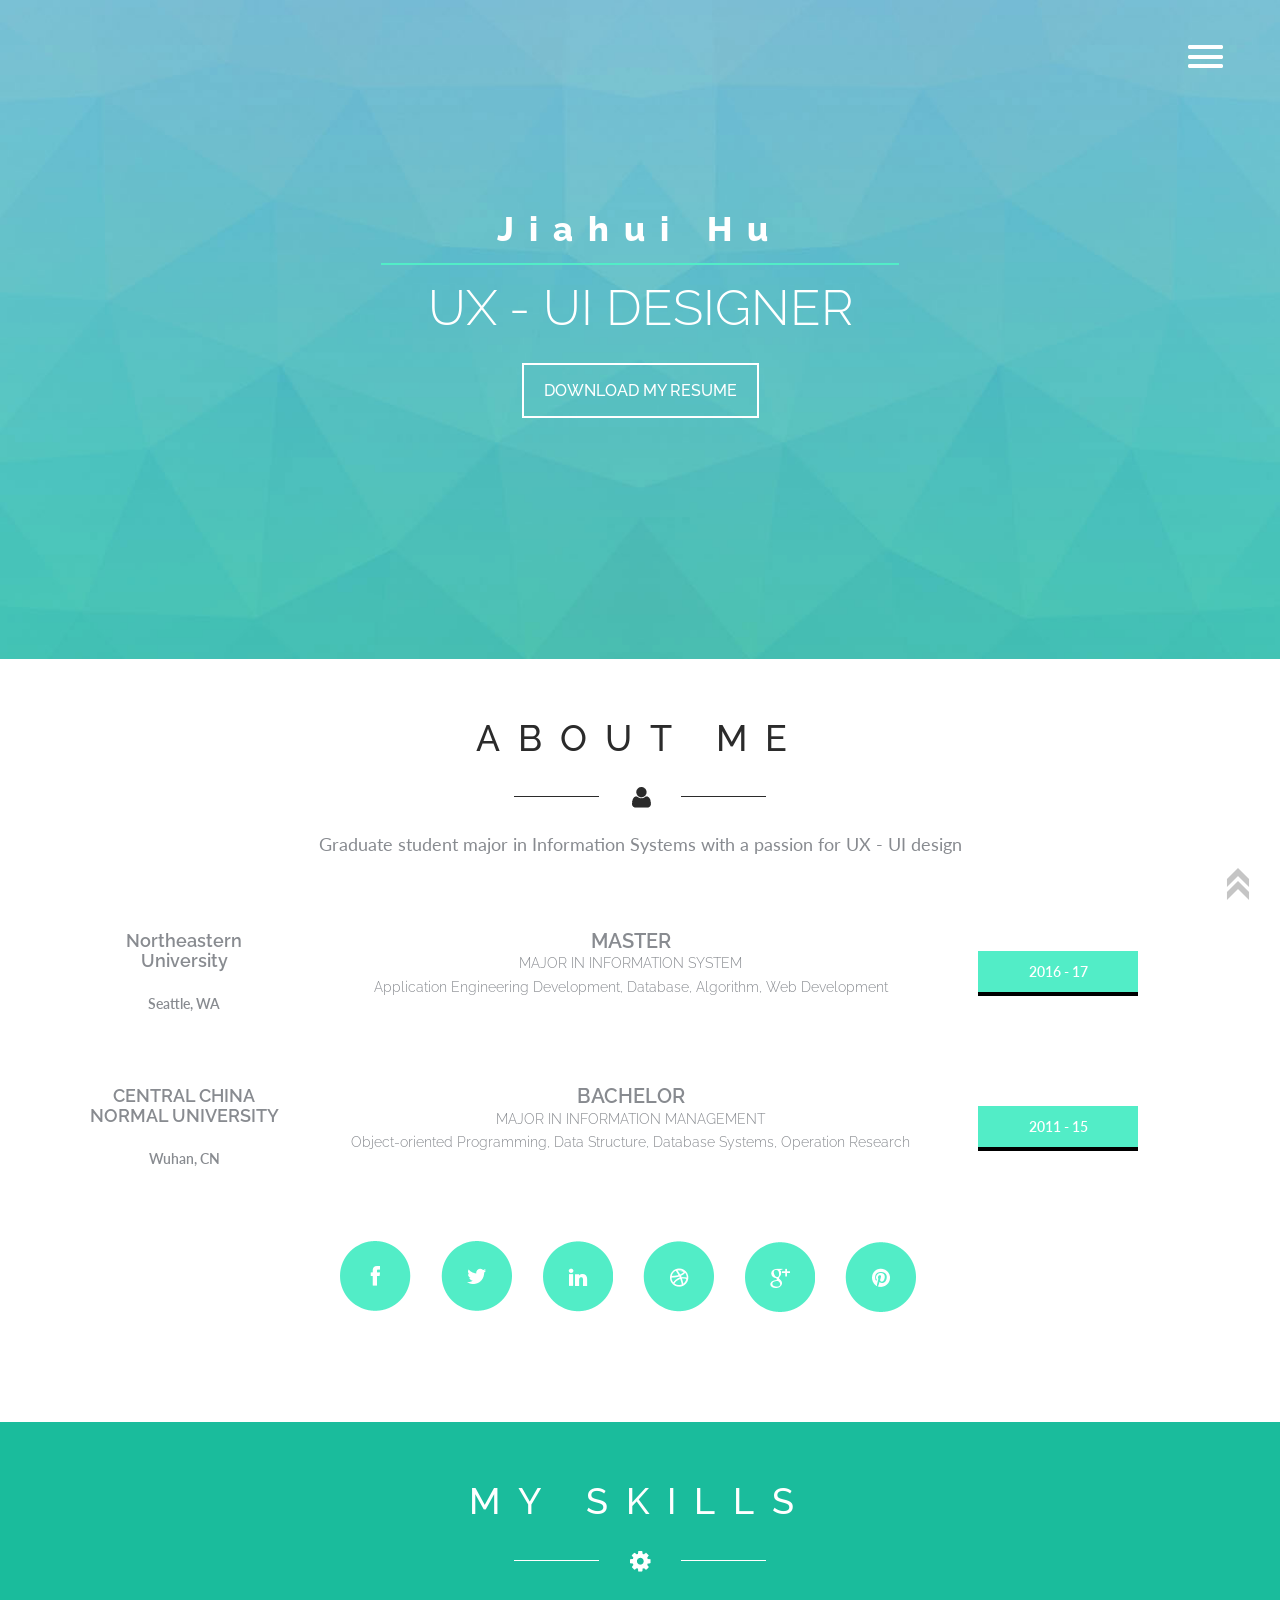
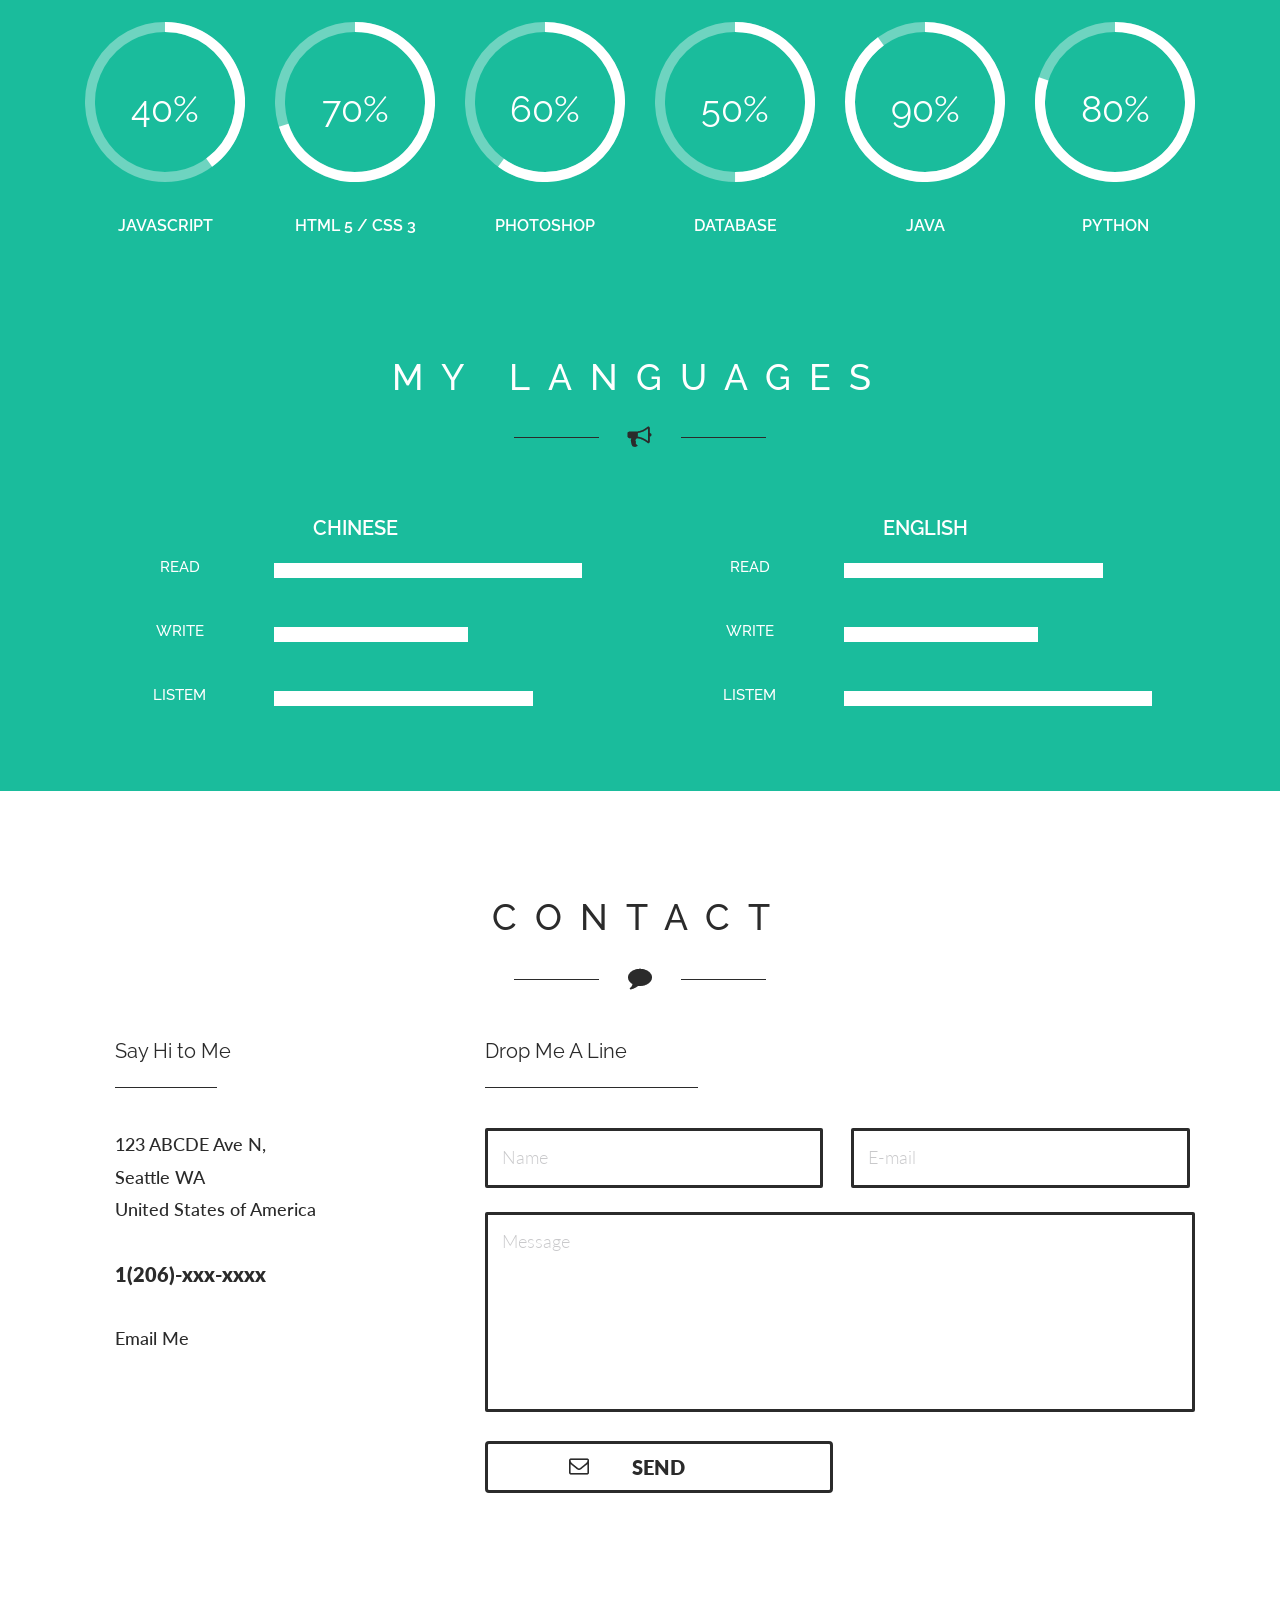
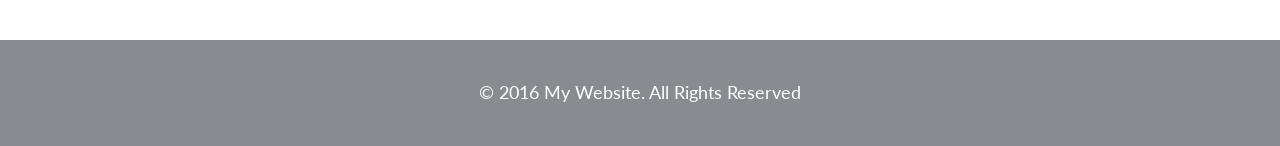
==== index.html @ ce982a21 "web1" ====
<!DOCTYPE html>
<html>
<head>
	<title>My Website</title>
	<!--fonts-->
		<link href='http://fonts.googleapis.com/css?family=Raleway:400,100,200,300,500,600,700,800,900' rel='stylesheet' type='text/css'>
		<link href='http://fonts.googleapis.com/css?family=Lato:100,300,400,700,900,100italic,300italic,400italic,700italic,900italic' rel='stylesheet' type='text/css'>
	<!--//fonts-->
		<link href="css/bootstrap.css" rel="stylesheet" type="text/css" media="all" />
		<link href="css/style.css" rel="stylesheet" type="text/css" media="all" />
	<!-- for-mobile-apps -->
		<meta name="viewport" content="width=device-width, initial-scale=1">
		<meta http-equiv="Content-Type" content="text/html; charset=utf-8" />
		<meta name="keywords" content="Kong Responsive web template, Bootstrap Web Templates, Flat Web Templates, Andriod Compatible web template, 
		Smartphone Compatible web template, free webdesigns for Nokia, Samsung, LG, SonyErricsson, Motorola web design" />
		<script type="application/x-javascript"> addEventListener("load", function() { setTimeout(hideURLbar, 0); }, false); function hideURLbar(){ window.scrollTo(0,1); } </script>
	<!-- //for-mobile-apps -->
	<!-- js -->
		<script type="text/javascript" src="js/jquery.min.js"></script>
	<!-- js -->
	<!-- start-smooth-scrolling -->
		<script type="text/javascript" src="js/move-top.js"></script>
		<script type="text/javascript" src="js/easing.js"></script>
		<script type="text/javascript">
			jQuery(document).ready(function($) {
				$(".scroll").click(function(event){		
					event.preventDefault();
					$('html,body').animate({scrollTop:$(this.hash).offset().top},1000);
				});
			});
		</script>
	<!-- start-smooth-scrolling -->

</head>
<body>
<!-- banner -->
<div class="banner" id="home">
	<div class="container"> 
		<div class="top-header row">
			<script src="js/classie.js"></script>
			<div class="top-nav">
				<div class="nav-icon">
					    <a href="#" class="right_bt" id="activator"><span> </span> </a>
				</div>
				<div class="box" id="box">
					<div class="box_content">        					                         
						<div class="box_content_center">
							<div class="form_content">
								<div class="menu_box_list">
									<ul>
										<li><a class="scroll" href="#home"><span>home</span></a></li>
										<li><a class="scroll" href="#about"><span>about</span></a></li>
										<li><a class="scroll" href="#skill"><span>skill</span></a></li>
										<li><a class="scroll" href="#contact"><span>Contact</span></a></li>
										<div class="clearfix"> </div>
									</ul>
								</div>
								<a class="boxclose" id="boxclose"> <span> </span></a>
							</div>                                  
						</div> 	
					</div> 
				</div>       	  
			</div>
			<!---start-click-drop-down-menu----->
			        <!----start-dropdown--->
			         <script type="text/javascript">
						var $ = jQuery.noConflict();
							$(function() {
								$('#activator').click(function(){
									$('#box').animate({'top':'0px'},900);
								});
								$('#boxclose').click(function(){
								$('#box').animate({'top':'-1000px'},900);
								});
							});
							$(document).ready(function(){
							//Hide (Collapse) the toggle containers on load
							$(".toggle_container").hide(); 
							//Switch the "Open" and "Close" state per click then slide up/down (depending on open/close state)
							$(".trigger").click(function(){
								$(this).toggleClass("active").next().slideToggle("slow");
									return false; //Prevent the browser jump to the link anchor
							});
												
						});
					</script>
			<!---//End-click-drop-down-menu----->
			<div class="clearfix"> </div>
		</div>
		<div class="banner-info">
			<div class="banner-middle">
				<h1>Jiahui Hu</h1>
				<div class="border"></div>
				<h2>UX - UI DESIGNER</h2>
				<a href="#">DOWNLOAD MY RESUME</a>
			</div>
			<div class="clearfix"></div>
		</div>
	</div>
</div>
<!--/header-banner-->
<!--about-->
<div class="about text-center" id="about">
	<div class="container">
		<h3>ABOUT ME</h3>
		<div class="strip text-center"><img src="images/about.png" alt=" "/></div>
		<p>Graduate student major in Information Systems with a passion for UX - UI design</p>
		<div class="details">
			<div class="col-md-3 city">
				<h5>Northeastern University</h5>
				<p>Seattle, WA</p>
			</div>
			<div class="col-md-7 college">
				<h4>MASTER</h4>
				<h5>MAJOR IN INFORMATION SYSTEM</h5>
				<h5>Application Engineering Development, Database, Algorithm, Web Development</h5>
			</div>
			<div class="col-md-2 date">
				<p>2016 - 17</p>
			</div>
			<div class="clearfix"></div>
		</div>
		<div class="details">
			<div class="col-md-3 city">
				<h5>CENTRAL CHINA NORMAL UNIVERSITY</h5>
				<p>Wuhan, CN</p>
			</div>
			<div class="col-md-7 college">
				<h4>BACHELOR</h4>
				<h5>MAJOR IN INFORMATION MANAGEMENT</h5>
				<h5>Object-oriented Programming, Data Structure, Database Systems, Operation Research</h5>
			</div>
			<div class="col-md-2 date">
				<p>2011 - 15</p>
			</div>
			<div class="clearfix"></div>
		</div>
		<ul>
			<li><a class="fb" href="http://www.facebook.com"></a></li>
			<li><a class="twit" href="http://www.twitter.com"></a></li>
			<li><a class="in" href="http://www.linkedin.com"></a></li>
			<li><a class="drib" href="https://dribbble.com/"></a></li>
			<li><a class="goog" href="https://plus.google.com/"></a></li>
			<li><a class="pin" href="https://www.pinterest.com/"></a></li>
		</ul>
	</div>
</div>
<!--//about-->
<div class="about-back"></div>
<!--my skill-->
<div class="my-skills text-center" id = "skill">
	<div class="container">
		<h3>MY SKILLS</h3>
		<div class="strip text-center"><img src="images/skill.png" alt=" "/></div>
		<div class="skill-grids">
					<div class="col-md-2 skills-grid text-center">
						<div class="circle" id="circles-1"></div>
						<p>JAVASCRIPT</p>
					</div>
					<div class="col-md-2 skills-grid text-center">
						<div class="circle" id="circles-4"></div>
						<p>HTML 5 / CSS 3</p>
					</div>
					<div class="col-md-2 skills-grid text-center">
						<div class="circle" id="circles-3"></div>
						<p>PHOTOSHOP</p>
					</div>
					<div class="col-md-2 skills-grid text-center">
						<div class="circle" id="circles-2"></div>
						<p>DATABASE</p>
					</div>
					<div class="col-md-2 skills-grid text-center">
						<div class="circle" id="circles-6"></div>
						<p>JAVA</p>
					</div>
					<div class="col-md-2 skills-grid text-center">
						<div class="circle" id="circles-5"></div>
						<p>PYTHON</p>
					</div>
					<div class="clearfix"> </div>
				 <script type="text/javascript" src="js/circles.js"></script>
					         <script>
								var colors = [
										['#6ed4c0', '#ffffff'], ['#6ed4c0', '#ffffff'], ['#6ed4c0', '#ffffff'], ['#6ed4c0', '#ffffff'], ['#6ed4c0', '#ffffff'], ['#6ed4c0', '#ffffff']
									];
								for (var i = 1; i <= 7; i++) {
									var child = document.getElementById('circles-' + i),
										percentage = 30 + (i * 10);

									Circles.create({
										id:         child.id,
										percentage: percentage,
										radius:     80,
										width:      10,
										number:   	percentage / 1,
										text:       '%',
										colors:     colors[i - 1]
									});
								}

				</script>
		</div>
	</div>	
</div>
<div class="my-skills text-center">
	<div class="container">
		<h3>MY LANGUAGES</h3>
		<div class="strip text-center"><img src="images/lan.png" alt=" "/></div>
		<div class="skill-grids">


			<div class="col-md-6 skills-grid">
				<h5>CHINESE</h5>
				<div class="lists">
					<div class="sub">
						<h5>Read</h5>
						<div class="progressy4"><p></p></div>
						<div class="clearfix"></div>
					</div>
					<div class="sub">
						<h5>Write</h5>
						<div class="progressy2"><p></p></div>
						<div class="clearfix"></div>
					</div>
					<div class="sub">
						<h5>Listem</h5>
						<div class="progressy3"><p></p></div>
						<div class="clearfix"></div>
					</div>
				</div>
			</div>


			<div class="col-md-6 skills-grid">
				<h5>ENGLISH</h5>
				<div class="lists">
					<div class="sub">
						<h5>Read</h5>
						<div class="progressy3"><p></p></div>
						<div class="clearfix"></div>
					</div>
					<div class="sub">
						<h5>Write</h5>
						<div class="progressy2"><p></p></div>
						<div class="clearfix"></div>
					</div>
					<div class="sub">
						<h5>Listem</h5>
						<div class="progressy4"><p></p></div>
						<div class="clearfix"></div>
					</div>
				</div>
			</div>


		</div>
	</div>
</div>
<!--//my skill-->
<div class="my-skill-back"></div>

<!--contact-->
<div class="contact" id="contact">
	<div class="container">
		<div class="contact-info text-center">
			<h3>CONTACT</h3>
			<div class="strip text-center"><img src="images/con1.png" alt=" "/></div>
		</div>
		<div class="contact-grids">
			<div class="col-md-4 contact-left">
				<h3>Say Hi to Me</h3>
				<div class="stripb"></div>
				<ul>
					<li>123 ABCDE Ave N, </li>
					<li>Seattle WA </li>
					<li>United States of America</li>
					<li>1(206)-xxx-xxxx</li>
					<li><a href="mailto:jiahuihu0425@gmail.com">Email Me</a></li>
				</ul>
			</div>
			<div class="col-md-8 contact-right">
				<h3>Drop Me A Line</h3>
				<div class="stripb"></div>
				<form>
					<input type="text" value="Name" onfocus="this.value = '';" onblur="if (this.value == '') {this.value = 'Name';}" required="">
					<input type="text" value="E-mail" onfocus="this.value = '';" onblur="if (this.value == '') {this.value = 'E-mail';}" required="">
					<textarea type="text" onfocus="this.value = '';" onblur="if (this.value == '') {this.value = 'Message';}" required="">Message</textarea>
					<input type="submit" value="SEND">
				</form>
			</div>
			<div class="clearfix"></div>
		</div>
	</div>
</div>
<!--//contact-->
<div class="footer-top"></div>

<!--footer-->
<div class="footer">
	<div class="container">
		<p>© 2016 My Website. All Rights Reserved</p>
	</div>
</div>
<!--//footer-->
<!-- here stars scrolling icon -->
	<script type="text/javascript">
		$(document).ready(function() {
			/*
				var defaults = {
				containerID: 'toTop', // fading element id
				containerHoverID: 'toTopHover', // fading element hover id
				scrollSpeed: 1200,
				easingType: 'linear' 
				};
			*/
								
			$().UItoTop({ easingType: 'easeOutQuart' });
								
			});
	</script>
<!-- //here ends scrolling icon -->
</body>
</html>
---- css/style.css ----
/*--
Author: W3layouts
Author URL: http://w3layouts.com
License: Creative Commons Attribution 3.0 Unported
License URL: http://creativecommons.org/licenses/by/3.0/
--*/
body{
	margin:0;
	font-family: 'Raleway', sans-serif;
}
body a{
	transition: 0.5s all ease;
	-webkit-transition: 0.5s all ease;
	-moz-transition: 0.5s all ease;
	-o-transition: 0.5s all ease;
	-ms-transition: 0.5s all ease;
}
h1,h2,h3,h4,h5,h6{
	margin:0;			   
}
p{
	margin:0;
}
ul,label{
	margin:0;
	padding:0;
}
body a:hover{
	text-decoration:none;
}
/*--header-menu--*/
button#showRightPush {
	background: none;
	border: none;
	color: #ffffff;
	
}
button#showRightPush img {
	padding-left: 8px;
}

/*--header--*/
.logo {
  float: left;
}
.top-nav{
	float:right;
	margin-top: 15px;
}
.top-header{
margin-top:50px;
}
.right_bt span{
	width: 37px;
    height: 25px;
	display: block;
	background: url(../images/menu.png) no-repeat 0px 0px;
}
.box{
	position:absolute;
	top:-1200px;
	width:100%;
	margin:auto;
	padding:0px;
	z-index:999999;
	text-align:center;
	left:0px;
 }
.box_content_center{
	background:rgba(0, 0, 0, 0.22);
}
a.boxclose{
	cursor: pointer;
	text-align: center;
	display: block;
	position: absolute;
	top: 19px;
	right: 290px;
 }
 #activator {
}
.menu_box_list{
	display: inline-block;
	padding:30px 0;
}
.menu_box_list ul li {
	display:inline-block;
	  margin: 0 10px;
}
.menu_box_list li a{
	color: #FFF;
	font-size: 16px;
	text-transform: uppercase;
	font-family: 'Lato', sans-serif;
	-webkit-transition: all 0.5s ease-in-out;
	-moz-transition: all 0.5s ease-in-out;
	-o-transition: all 0.5s ease-in-out;
	transition: all 0.5s ease-in-out;
	font-weight: 600;
}
.menu_box_list li a:hover{
	color:#000000;
	text-decoration: none;
}
.menu_box_list li a > i > img{
	vertical-align:middle;
}
.boxclose span{
	width:58px;
	height:73px;
	display:inline-block;
	background: url(../images/into.png) no-repeat 0px 0px;
}
/*--/header--*/
/*--banner--*/
.banner{
	background: url(../images/banner.jpg) no-repeat 0px 0px;
	background-size: cover;
	-webkit-background-size: cover;
	-moz-background-size: cover;
	-o-background-size: cover;
	text-align: center;
	min-height:750px;
}
.banner-info{
width:65%;
margin: 141px auto 0 auto;
}
.banner-middle h1{
font-size:34px;
font-weight:800;
color:#ffffff;
margin:35px 0 15px 0;
letter-spacing: 15px;
}
.banner-middle h2{
  font-size: 50px;
  font-weight: 300;
  color: #ffffff;
  margin: 15px 0 45px 0;
}
.banner-middle a{
text-decoration:none;
color:#ffffff;
font-size:16px;
font-weight:500;
padding:16px 20px;
border:2px solid #fff;
}
.banner-middle a:hover{
border:2px solid #000;
}
.banner-middle{
float:none;
}
.border {
  background: #52edc7;
  width: 70%;
  margin: 0 auto;
  padding: 1px;
}
/*--//banner--*/
/*--about--*/
.about{
padding:60px 0 25px 0;
}
.about h3{
margin:0;
color:#2b2b2b;
font-size:36px;
font-weight:500;
letter-spacing: 18px;
}
.strip{
  margin: 28px 0 0px 0;
}
.about p{
margin:20px 0 0 0;
color:#888b90;
font-size:18px;
font-family: 'Lato', sans-serif;
line-height:1.8em;
}
.details{
	margin-top:5em;
	margin-bottom: 5em;
}
.city{
	width:20%;
}
.city h5{
	color: #888b90;
	font-size:1.3em;
	font-weight:600;
}
.city p{
	color: #888b90;
	font-size:1em;
	font-weight:600;
}

.college{
	margin-right: 0em;
}
.college h4{
	color: #888b90;
	font-size:1.4em;
	font-weight:600;
}
.college h5{
	line-height:1.7em;
	color: #888b90;
	font-weight: 300;
}
.date p{
	color: #fff;
	font-size: 1em;
	font-weight: 600;
	background: #52edc7;
	padding: 8px 0px;
	text-align: center;
	border-bottom: 4px solid #000;
}
.about ul{
padding:0;
margin:45px 0 0 0;
}
.about ul li{
list-style-type:none;
display:inline-block;
margin-right:25px;
}
.about ul li a.fb{
background: url(../images/icons.png) no-repeat 0px 0px;
width:72px;
height:72px;
display:block;
}
.about ul li a.twit{
background: url(../images/icons.png) no-repeat -99px 0px;
width:72px;
height:72px;
display:block;
}
.about ul li a.twit:hover{
background: url(../images/icons.png) no-repeat -99px -71px;
}
.about ul li a.in{
background: url(../images/icons.png) no-repeat -199px 0px;
width:72px;
height:72px;
display:block;
}
.about ul li a.in:hover{
background: url(../images/icons.png) no-repeat -199px -71px;
}
.about ul li a.drib{
background: url(../images/icons.png) no-repeat -299px 0px;
width:72px;
height:72px;
display:block;
}
.about ul li a.drib:hover{
background: url(../images/icons.png) no-repeat -299px -71px;
}
.about ul li a.goog{
background: url(../images/icons.png) no-repeat -399px 0px;
width:72px;
height:72px;
display:block;
}
.about ul li a.goog:hover{
background: url(../images/icons.png) no-repeat -399px -71px;
}
.about ul li a.pin{
background: url(../images/icons.png) no-repeat -499px 0px;
width:72px;
height:72px;
display:block;
}
.about ul li a.pin:hover{
background: url(../images/icons.png) no-repeat -499px -71px;
}
.about ul li a.fb:hover{
background: url(../images/icons.png) no-repeat 0px -71px;
}
/*--//about--*/
/*--my skill--*/
.my-skills{
	background: #1abc9c;
	padding: 60px 0;
}
.my-skills h3{
margin:0;
color:#ffffff;
font-size:36px;
font-weight:500;
letter-spacing: 18px;
}
.skill-grids{
margin-top:50px;
}
.skills-grid h5{
	margin:20px 0 0 0;
	color:#ffffff;
	font-size:20px;
	font-weight:600;
	text-transform:uppercase;
}
.skills-grid p{
margin:20px 0 0 0;
color:#ffffff;
font-size:16px;
font-weight:600;
text-transform:uppercase;
}
.circle{
color:#ffffff;
font-size:36px;
}
span.circles-number {
  font-size: 36px;
}
span.circles-text {
  font-size: 36px;
}
.circles-text-wrp {
  line-height: 142px;
}

.sub h5{
	float:left;
	width:35%;
	color: #ffffff;;
	font-size:1.1em;
	font-weight:500;
	display:inline-block;
}
.progressy1,.progressy2,.progressy3,.progressy4 {
	width:60%;
	float:left;
}
.progressy1,.progressy2,.progressy3,.progressy4 {
	background:transparent;
	margin:4px 0 25px 0
}
.progressy1 p {
	background: #ffffff;
	width: 40%;
	height: 15px;
}
.progressy2 p{
	background:#ffffff;
	width: 60%;
	height: 15px;
}
.progressy3 p{
	background:#ffffff;
	width: 80%;
	height: 15px;
}
.progressy4 p{
	background:#ffffff;
	width: 95%;
	height: 15px;
}
/*--//my skill--*/

/*-- contact --*/
.contact{
background: #ffffff;
padding:0 0 0 0;
}
.contact-info h3 {
  margin: 30px;
  color: #2b2b2b;
  font-size: 36px;
  font-weight: 500;
  letter-spacing: 18px;
  }
.contact-grids{
margin-top:50px;
	margin-left: 30px;
}
.contact-grids h3 {
  color: #2b2b2b;
  font-size: 20px;
  font-weight: 400;
  margin: 0 0 25px 0;
  }
.stripb{
background:#2b2b2b;
width:30%;
height:1px;
margin: 0 0 40px 0;
}
.contact-left ul{
margin: 0 0 0 0;
padding:0;
}
.contact-left ul li{
list-style-type:none;
font-size:18px;
color:#2b2b2b;
font-weight:500;
line-height:1.8em;
font-family: 'Lato', sans-serif;
}
.contact-left ul li a{
text-decoration:none;
color:#2b2b2b;
}
.contact-left ul li a:hover{
color:#40c4a4;
}
.contact-left ul li:nth-child(4) {
font-size:20px;
  margin: 30px 0;
  font-weight: 800;
}
.contact-left ul li:nth-child(6) {
  margin: 30px 0 0 0;
  font-weight: 800;
}
.contact-right input[type="text"]:hover,.contact-right textarea:hover {
border:3px solid #40c4a4;
}
.contact-right input[type="text"] {
border:3px solid #2b2b2b;
border-radius:2px;
font-family: 'Lato', sans-serif;
	width: 47.65%;
	outline: none;
	padding: 14px;
	font-size: 18px;
	font-weight:300;
	color: #c9c9cb;
	margin: 0 24px 24px 0;
}
.contact-right textarea {
border:3px solid #2b2b2b;
border-radius:2px;
font-family: 'Lato', sans-serif;
	width: 100%;
	height: 200px;
	outline: none;
	font-weight:300;
	font-size: 18px;
	color: #c9c9cb;
	resize: none;
	padding: 14px;
	margin-bottom: 24px;
}
.contact-right input[type="text"]:nth-child(2),.coment-form input[type="text"]:nth-child(2){
margin-right:0;
}
.contact-right form input[type="submit"] {
color:#2b2b2b;
font-family: 'Lato', sans-serif;
  background: url(../images/mess.png) no-repeat 81px 14px;
  width: 49%;
  border-radius: 4px;
  height: 52px;
  font-size: 20px;
  font-weight: 800;
  padding: 0;
  border: 3px solid #2b2b2b;
}
.contact-right form input[type="submit"]:hover {
 border: 3px solid #40c4a4;
}
/*-- contact --*/
/*-- footer --*/
.footer{
background:#888b90;
padding:40px 0;
}
.footer p{
text-align:center;
font-family: 'Lato', sans-serif;
margin:0 0 0px 0;
font-size:18px;
color:#ffffff;
font-weight:400;
}
.footer p a{
color:#52edc7;
}
.footer p a:hover{
color:#ffffff;
}
/*-- //footer --*/
.footer-top{
	background-size: cover;
	-webkit-background-size: cover;
	-moz-background-size: cover;
	-o-background-size: cover;
	min-height:188px;
}
.strip-border{
background:#eeeeee;
}
.strip-border p{
margin:0;
width:15%;
margin:0 auto;
height:2px;
background:#dcdcdf;
}
/*-- to-top --*/
#toTop {
	display: none;
	text-decoration: none;
	position: fixed;
	bottom: 0px;
	right: 2%;
	overflow: hidden;
	z-index: 999; 
	width: 32px;
	height: 32px;
	border: none;
	text-indent: 100%;
	background: url("../images/arr.png") no-repeat 0px 0px;
}
#toTopHover {
	width: 32px;
	height: 32px;
	display: block;
	overflow: hidden;
	float: right;
	opacity: 0;
	-moz-opacity: 0;
	filter: alpha(opacity=0);
}
/*-- //to-top --*/
/*-- responsive media queries --*/
@media(max-width:1440px){
.comment-icons ul li {
  margin: 12px 15px 12px 0;
  }
	.top-header {
	  margin-top: 30px;
	}
	.banner.page-head {
	  min-height: 115px;
	}
	.banner {
	  min-height: 659px;
	}
	.about-back {
	  min-height: 92px;
	}
	.footer-top {
	  min-height: 167px;
	}
	.contact-back {
	  min-height: 77px;
	}
	.my-skill-back {
	  min-height: 82px;
	}

}
@media(max-width:1366px){
	.about-back {
	  min-height: 85px;
	}
	.my-skill-back {
	  min-height: 77px;
	}
	.contact-back {
	  min-height: 69px;
	}
	.footer-top {
	  min-height: 159px;
	}
	a.boxclose {
	  right: 250px;
	}

}
@media(max-width:1280px){
	a.boxclose {
	  right: 160px;
	}
	.about-back {
	  min-height: 79px;
	}
	.contact-back {
	  min-height: 65px;
	}
	.footer-top {
	  min-height: 147px;
	}
}


@media(max-width:640px){
.contact-left {
  float: left;
  width: 39% !important;
}
.contact-right {
  float: right;
  width: 61% !important;
}
	.menu_box_list ul li {
	  display: block;
	  padding: 10px 0;
	  }
	.logo {
	  float: left;
	  width: 17%;
	}
	.banner-right h1 {
	  font-size: 26px;
	}
	.banner-right h2 {
	  font-size: 35px;
	}
	.banner-right a {
	  padding: 9px 15px;
	}
	.banner-info {
	  margin: 60px auto 0 auto;
	}
	.banner {
	  min-height: 393px;
	}
	.about-back {
	  min-height: 39px;
	}
	.my-skill-back {
	  min-height: 35px;
	}
	.contact-right input[type="text"] {
	  width: 100%;
	  padding: 6px 10px;
	  font-size: 14px;
	}
	.contact-left ul li:nth-child(4) {
	  margin: 3px 0;
	}
	.contact-left ul li:nth-child(6) {
	  margin: 3px 0 0 0;
	}
	.contact-right form input[type="submit"] {
	  height: 45px;
	  width: 41%;
	  background: url(../images/mess.png) no-repeat 26px 11px;
	  }
	.footer-top {
	  min-height: 75px;
	}
}
@media(max-width:480px){
	.banner-info {
	  width: 100%;
	}
	.banner-left {
	  float: left;
	  width: 30%;
	}
	.banner-right {
	  float: right;
	  width: 70%;
	}
	.banner-middle h1 {
	  font-size: 20px;
		letter-spacing: 10px;
	}
	.banner-middle h2 {
	  font-size: 30px;
	}
	.banner-middle h2 {
	  margin: 10px 0 28px 0;
	}
	.banner {
	  min-height: 352px;
	}
	.about h3 {
	  letter-spacing: 11px;
	  font-size: 28px;
	}
	.about p {
	  margin: 22px 0 0 0;
	  font-size: 13px;
	}
	.about ul li {
	  margin-right: 6px;
	}
	.about ul li a.drib {
	  background: url(../images/icons.png) no-repeat -207px 1px;
	  width: 50px;
	  height: 50px;
	  display: block;
	  background-size: 839% !important;
	}
	.about ul li a.drib:hover {
	  background: url(../images/icons.png) no-repeat -207px -49px;
		  background-size: 839% !important;
	  }
	.about ul li a.fb {
	  background: url(../images/icons.png) no-repeat -0px 0px;
	  width: 50px;
	  height: 50px;
	  display: block;
	  background-size: 839% !important;
	}
	.about ul li a.fb:hover {
	  background: url(../images/icons.png) no-repeat -0px -49px;
		  background-size: 839% !important;
	  }
	.about ul li a.pin {
	  background: url(../images/icons.png) no-repeat -346px 0px;
	  width: 50px;
	  height: 50px;
	  display: block;
	  background-size: 839% !important;
	}
	.about ul li a.pin:hover {
	  background: url(../images/icons.png) no-repeat -346px -49px;
		  background-size: 839% !important;
	  }
	.about ul li a.twit {
	  background: url(../images/icons.png) no-repeat -69px 1px;
	  width: 50px;
	  height: 50px;
	  display: block;
	  background-size: 839% !important;
	}
	.about ul li a.goog {
	  background: url(../images/icons.png) no-repeat -278px 0px;
	  width: 50px;
	  height: 50px;
	  display: block;
	  background-size: 839% !important;
	}
	.about ul li a.goog:hover {
	  background: url(../images/icons.png) no-repeat -278px -49px;
		  background-size: 839% !important;
	  }
	.about ul li a.in {
	  background: url(../images/icons.png) no-repeat -139px 1px;
	  width: 50px;
	  height: 50px;
	  display: block;
	  background-size: 839% !important;
	}
	.about ul li a.in:hover{
	  background: url(../images/icons.png) no-repeat -139px -49px;
		  background-size: 839% !important;
	  }
	.banner-right h1 {
	  margin: 8px 0 15px 0;
	}
	.about ul li a.twit:hover {
	  background: url(../images/icons.png) no-repeat -69px -49px;
		background-size: 839% !important;
	  }
	.my-skills h3 {
	  letter-spacing: 11px;
	  font-size: 28px;
	}
	.skills-grid {
	  width: 50% !important;
	  float: left;
	}
	.skills-grid p {
	  font-size: 13px;
	}
	.skills-grid:nth-child(1), .skills-grid:nth-child(2), .skills-grid:nth-child(3), .skills-grid:nth-child(4) {
	  margin-bottom: 30px;
	}
	.my-skill-back {
	  min-height: 27px;
	}

	.contact-back {
	  min-height: 26px;
	}
	.contact-left ul li {
	  font-size: 13px;
	}
	.col-md-5.contact-left {
	  padding-left: 0;
	}
	.col-md-7.contact-right {
	  padding-right: 0;
	}
	.contact-left {
	  float: left;
	  width: 46% !important;
	}
	.contact-right {
	  float: right;
	  width: 54% !important;
	}
	.contact-right form input[type="submit"] {
	  width: 55%;
	  background: url(../images/mess.png) no-repeat 14px 11px;
	}
	.footer-top {
	  min-height: 55px;
	}
	.contact-left ul li:nth-child(4) {
	  font-size: 13px;
	  }
	.contact-right textarea {
	  height: 120px;
	  }
}
@media(max-width:320px){
.col-md-4.sample-page-right {
  padding: 0;
}

.top-header {
  margin-top: 18px;
}
.banner.page-head {
  min-height: 66px;
}
.col-md-8.sample-page-left {
  padding: 0;
}
.footer p {
  font-size: 13px;
}
.banner-right h1 {
  font-size: 16px;
  letter-spacing: 5px;
}
.banner-right h2 {
  font-size: 18px;
}
.banner-right a {
  font-size: 13px;
  }
.banner-right a {
  padding: 5px 4px;
}
.banner-right h2 {
  margin: 6px 0 14px 0;
}
.banner-right h1 {
  margin: 8px 0 8px 0;
}
.banner-info {
  margin: 38px auto 0 auto;
}
.banner {
  min-height: 231px;
}
.about-back {
  min-height: 19px;
}
.skills-grid {
  width: 100% !important;
  }
.skills-grid:nth-child(1), .skills-grid:nth-child(2), .skills-grid:nth-child(3), .skills-grid:nth-child(4), .skills-grid:nth-child(5)  {
  margin-bottom: 30px;
}
.my-skill-back {
  min-height: 17px;
}

.contact-back {
  min-height: 15px;
}
.contact-grids {
  margin-top: 25px;
}
.contact-left {
  float: left;
  width: 100% !important;
}
.contact-right {
  float: right;
  width: 100% !important;
  padding: 0;
}
.footer-top {
  min-height: 36px;
}
.contact-right input[type="text"] {
  margin: 0 0px 21px 0;
}
.contact-right form input[type="submit"] {
  width: 100%;
  background: url(../images/mess.png) no-repeat 81px 11px;
}
.contact {
  padding: 40px 0;
}
.col-md-7.contact-right {
  margin-top: 30px;
}
.about ul li a.drib {
	  background: url(../images/icons.png) no-repeat -137px 1px;
	  width: 33px;
	  height: 33px;
	  display: block;
	  background-size: 839% !important;
	}
.about ul li a.drib:hover {
	  background: url(../images/icons.png) no-repeat -137px -33px;
	  }
	.about ul li a.fb {
	  background: url(../images/icons.png) no-repeat -0px 1px;
	  width: 33px;
	  height: 33px;
	  display: block;
	  background-size: 839% !important;
	}
	.about ul li a.fb:hover {
	  background: url(../images/icons.png) no-repeat -0px -33px;
}	  
	.about ul li a.pin {
	  background: url(../images/icons.png) no-repeat -229px 0px;
	  width: 33px;
	  height: 33px;
	  display: block;
	  background-size: 839% !important;
	}
	.about ul li a.pin:hover {
	  background: url(../images/icons.png) no-repeat -229px -33px;
	  }
	.about ul li a.twit {
	  background: url(../images/icons.png) no-repeat -46px 1px;
	  width: 33px;
	  height: 33px;
	  display: block;
	  background-size: 839% !important;
	}
	.about ul li a.twit:hover {
	  background: url(../images/icons.png) no-repeat -46px -32px;
	  }
	.about ul li a.goog {
	  background: url(../images/icons.png) no-repeat -183px 0px;
	  width: 33px;
	  height: 33px;
	  display: block;
	  background-size: 839% !important;
	}
	.about ul li a.goog:hover {
	  background: url(../images/icons.png) no-repeat -183px -33px;
}	  
	.about ul li a.in {
	  background: url(../images/icons.png) no-repeat -92px 1px;
	  width: 33px;
	  height: 33px;
	  display: block;
	  background-size: 839% !important;
	}
	.about ul li a.in:hover {
	  background: url(../images/icons.png) no-repeat -92px -33px;
	  }
}


/*-- responsive media queries --*/
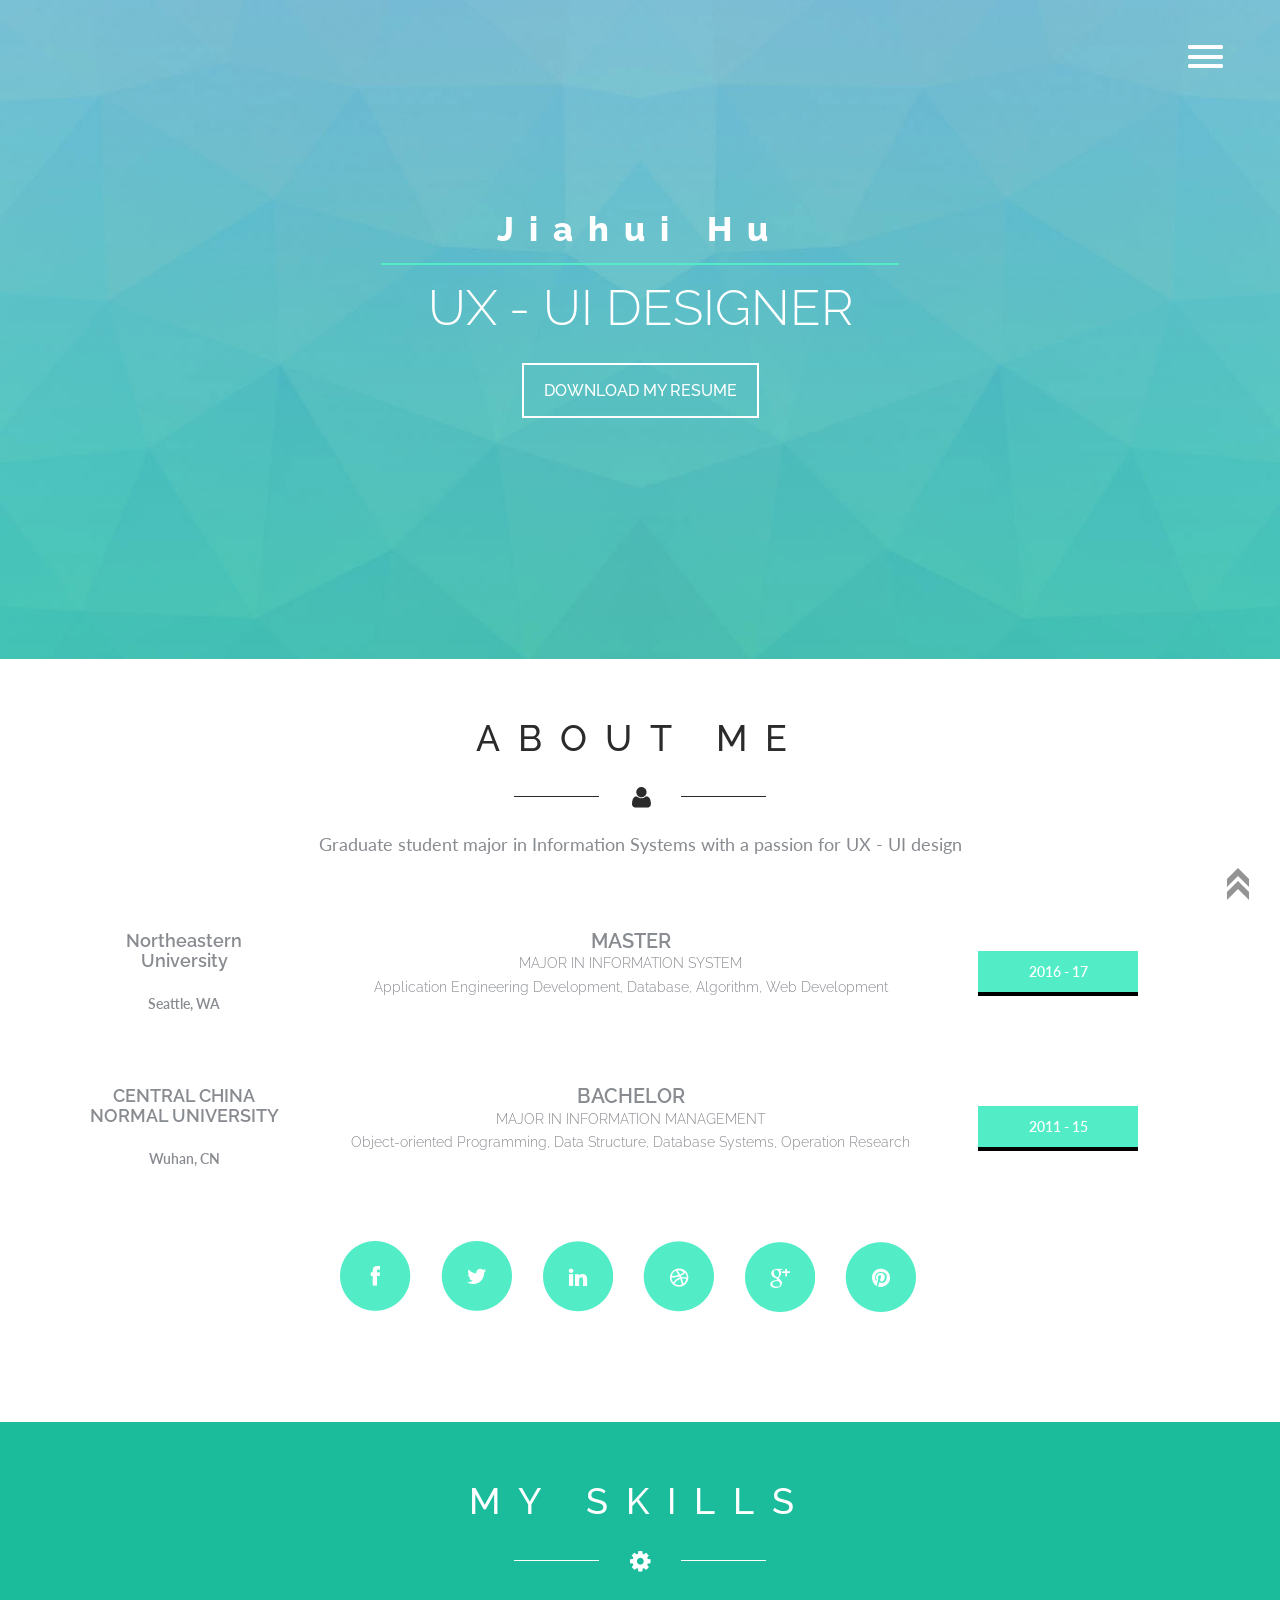
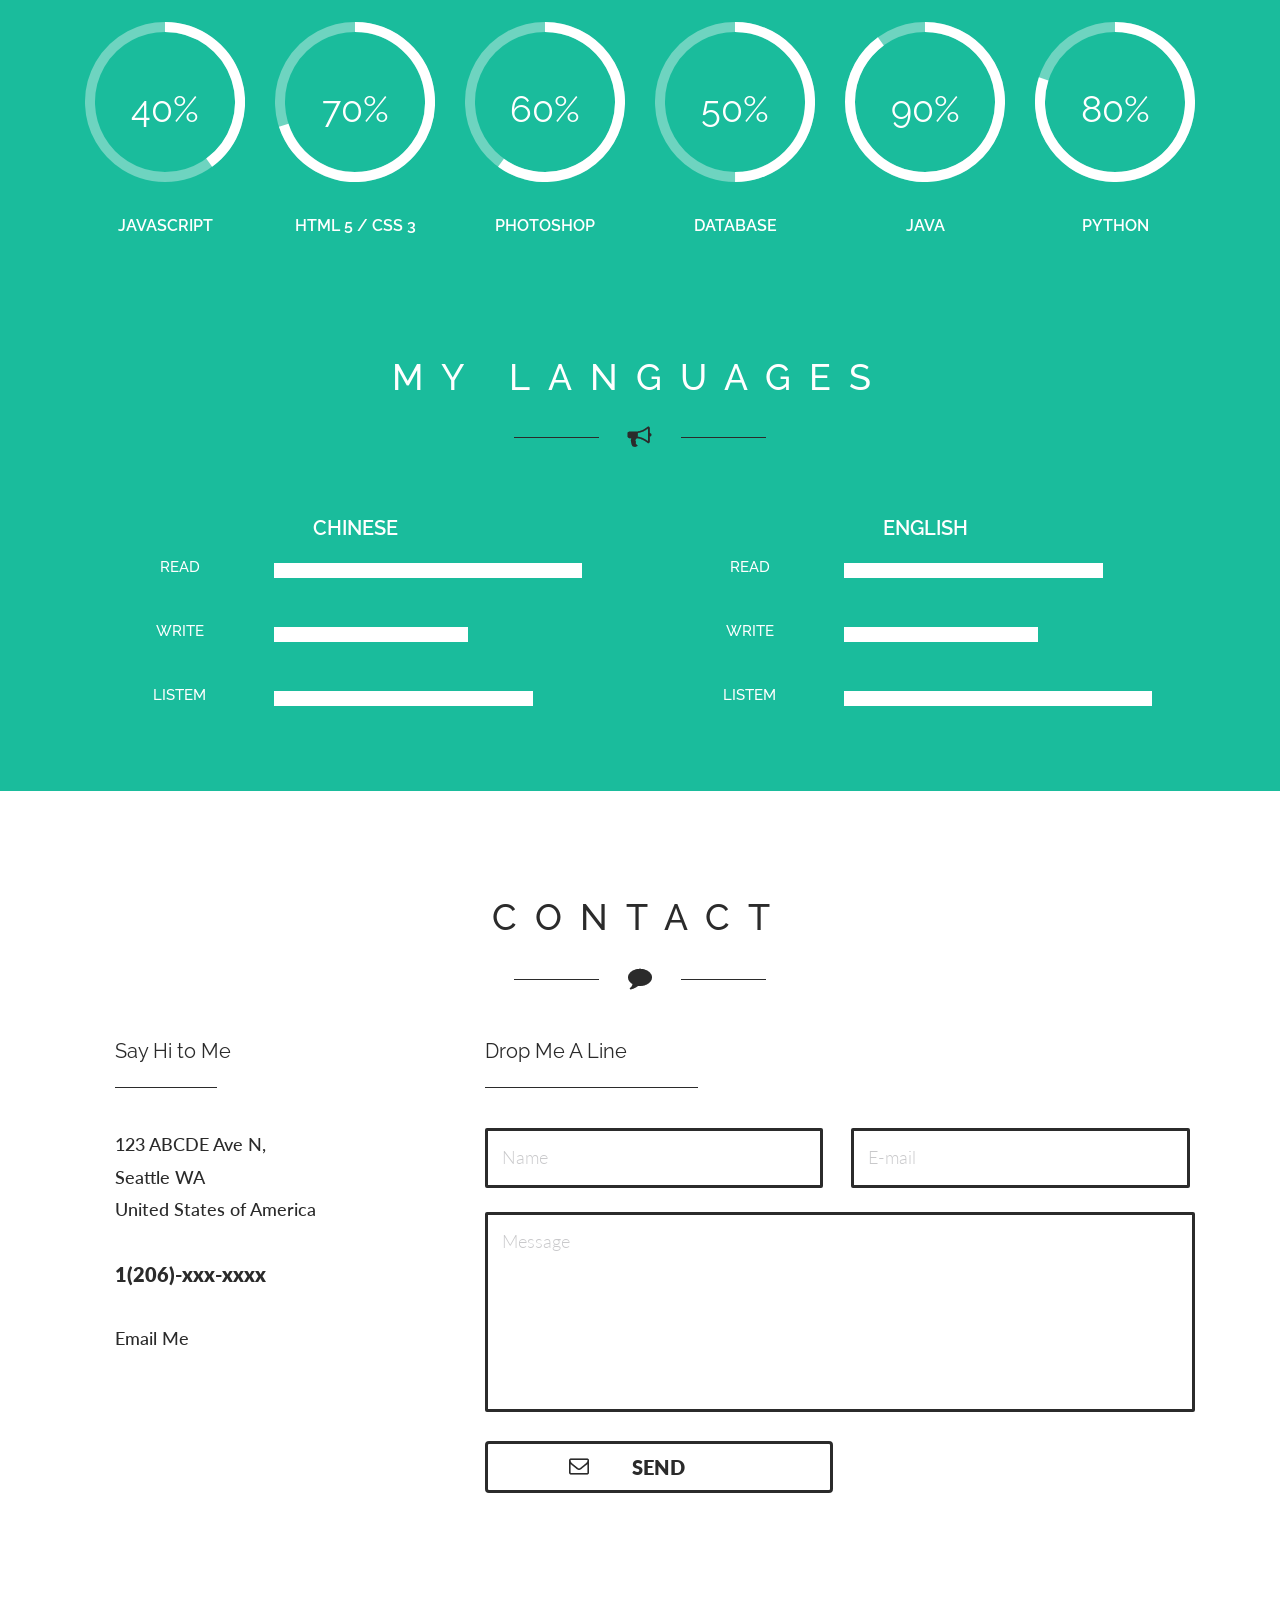
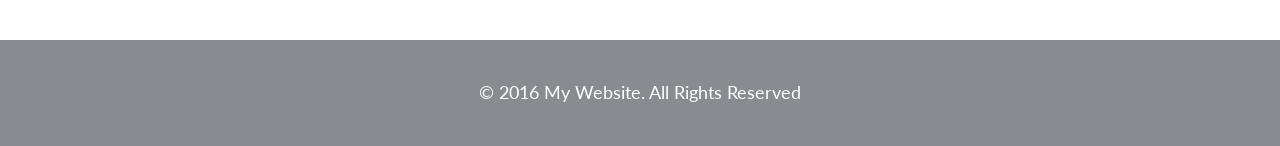
==== commit c8e39867: "Update index.html" ====
--- a/index.html
+++ b/index.html
@@ -92,7 +92,7 @@
 				<h1>Jiahui Hu</h1>
 				<div class="border"></div>
 				<h2>UX - UI DESIGNER</h2>
-				<a href="#">DOWNLOAD MY RESUME</a>
+				<a href="https://github.com/JiahuiNEU2016/JiahuiNEU2016.github.io/blob/master/Resume_JiahuiHu_1.1.pdf" download = "JiahuiResume.pdf">DOWNLOAD MY RESUME</a>
 			</div>
 			<div class="clearfix"></div>
 		</div>
@@ -320,4 +320,4 @@
 	</script>
 <!-- //here ends scrolling icon -->
 </body>
-</html>+</html>
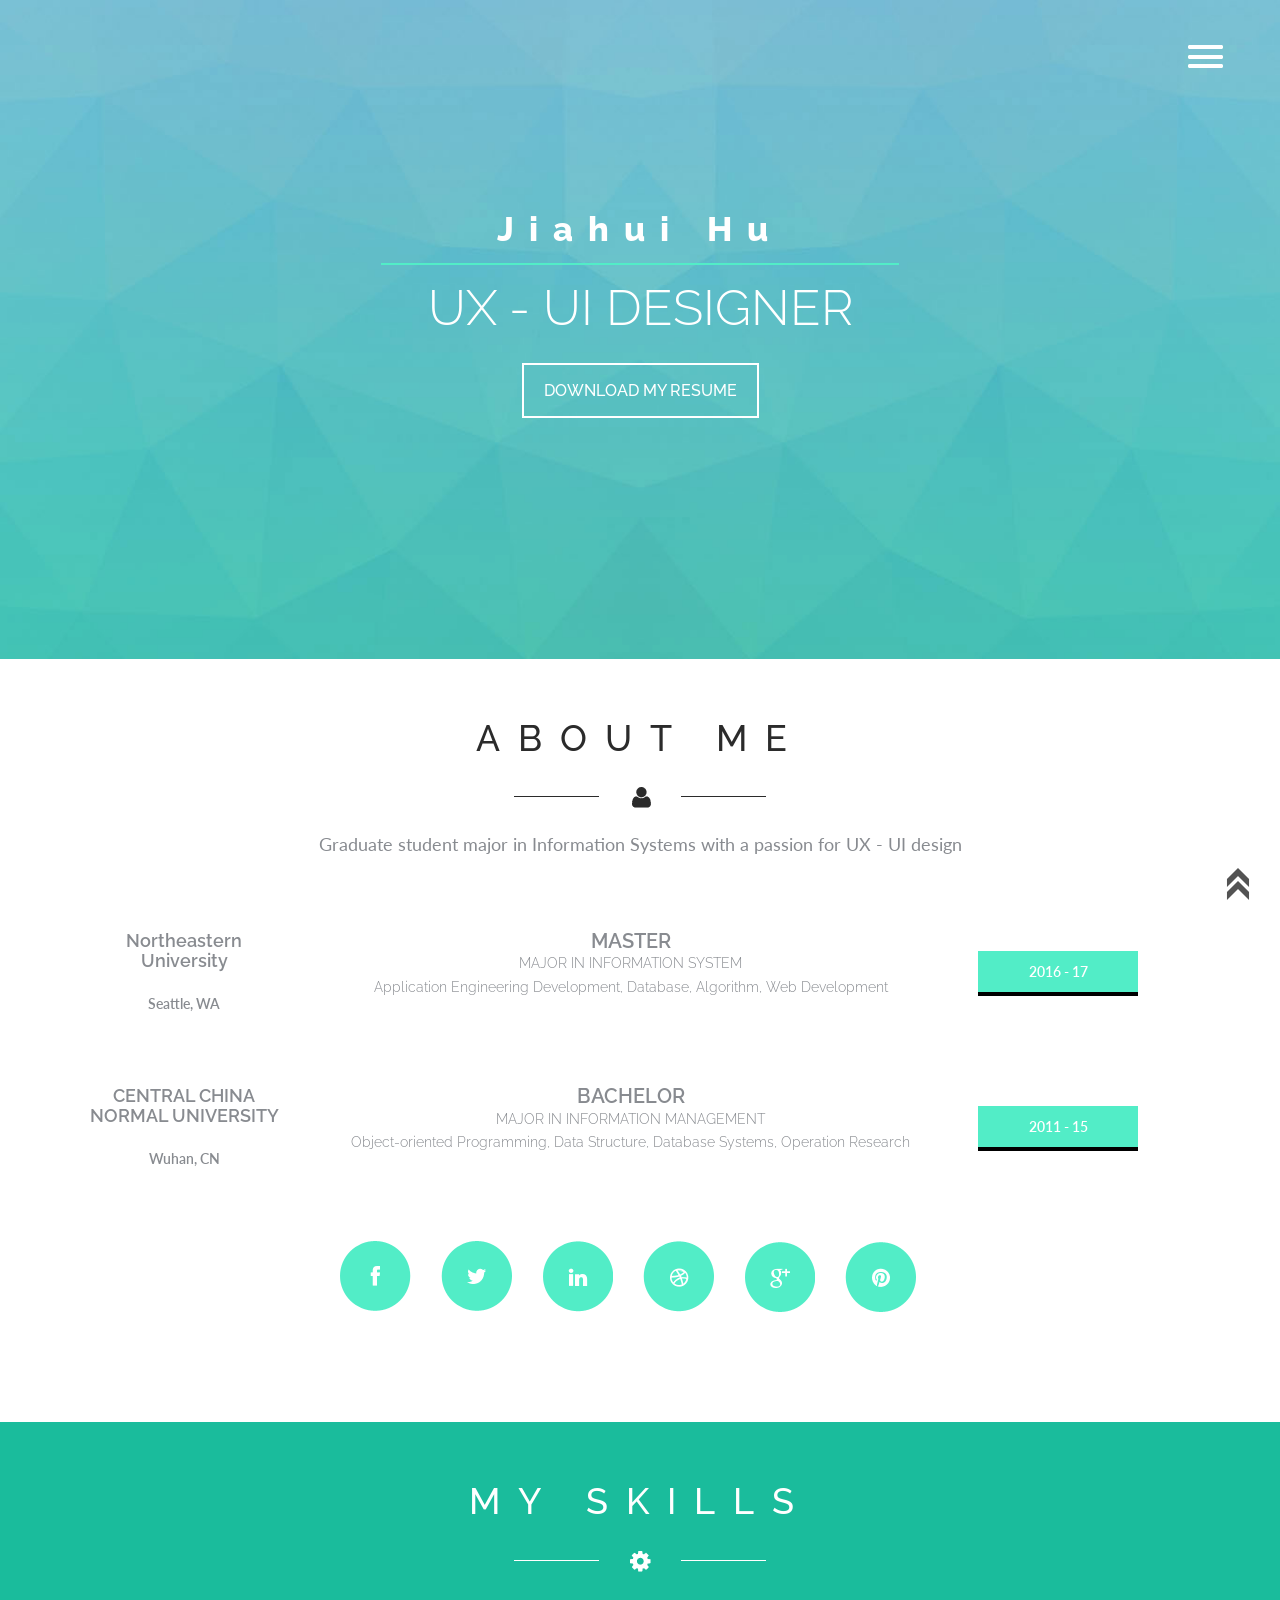
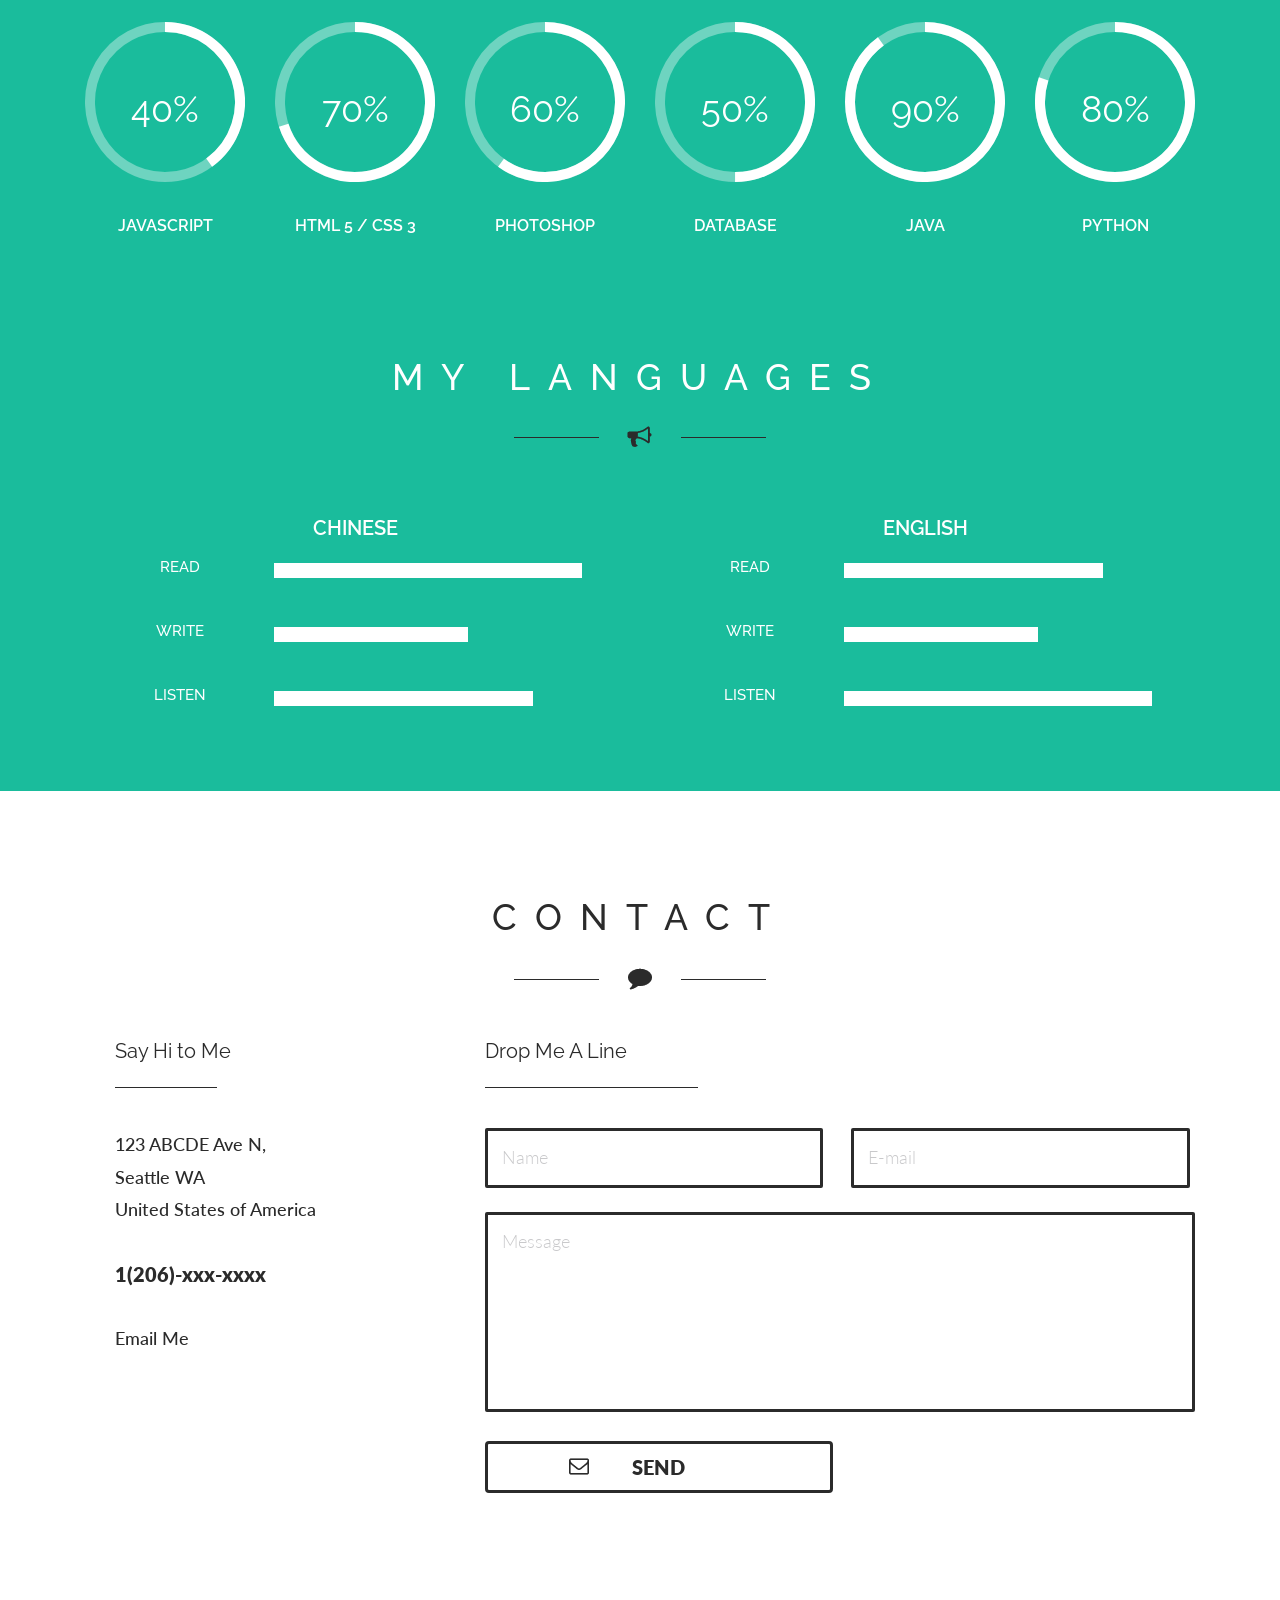
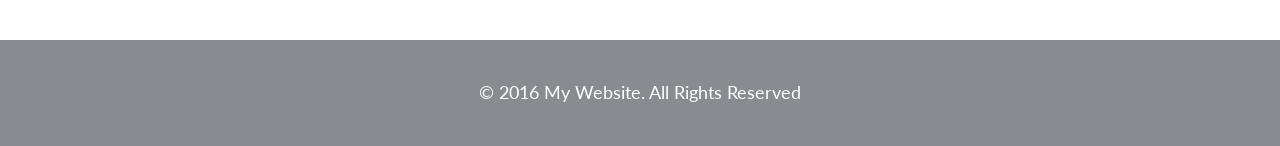
==== commit e0fb0668: "Update index.html" ====
--- a/index.html
+++ b/index.html
@@ -223,7 +223,7 @@
 						<div class="clearfix"></div>
 					</div>
 					<div class="sub">
-						<h5>Listem</h5>
+						<h5>Listen</h5>
 						<div class="progressy3"><p></p></div>
 						<div class="clearfix"></div>
 					</div>
@@ -245,7 +245,7 @@
 						<div class="clearfix"></div>
 					</div>
 					<div class="sub">
-						<h5>Listem</h5>
+						<h5>Listen</h5>
 						<div class="progressy4"><p></p></div>
 						<div class="clearfix"></div>
 					</div>
